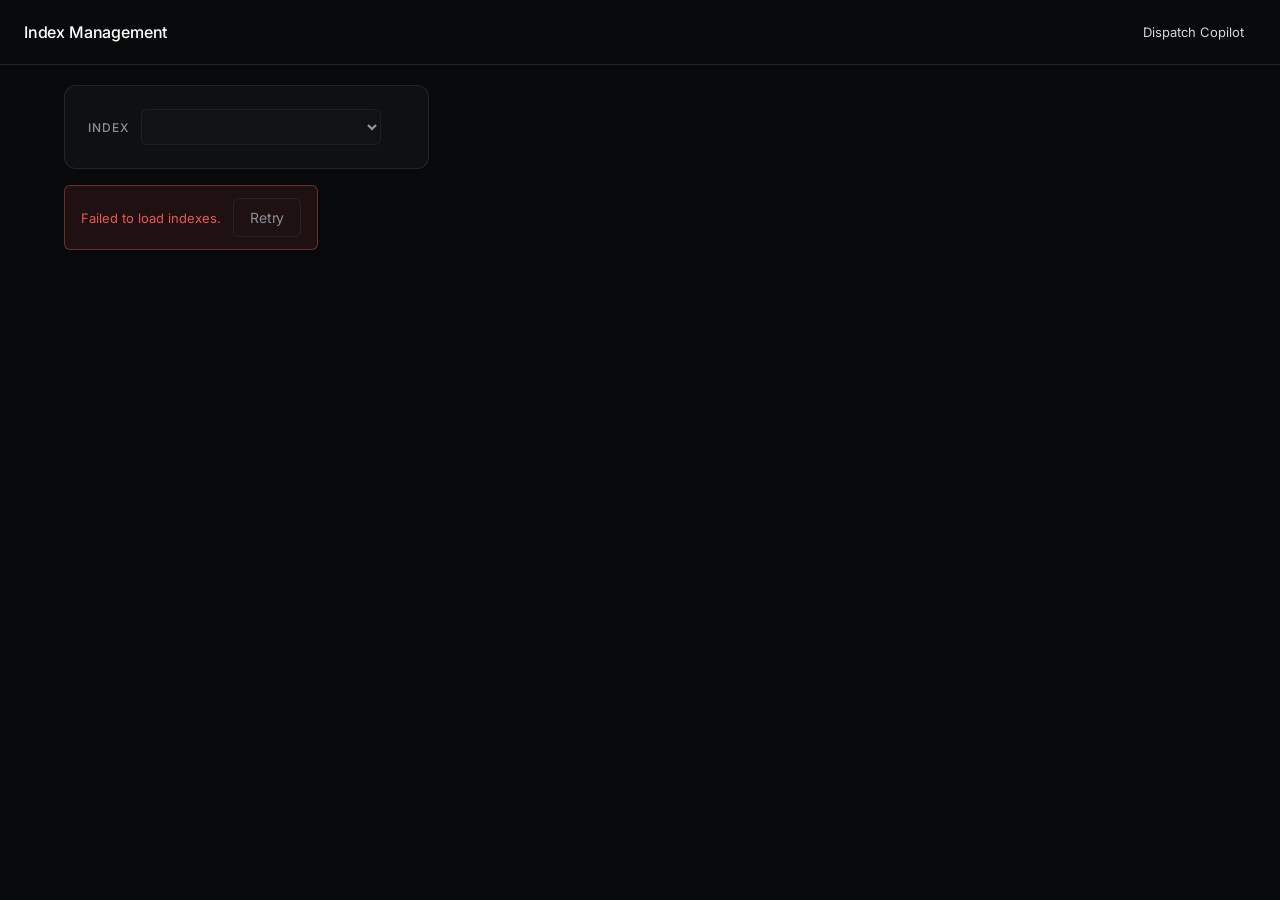
==== backend/static/manage.html @ 500644d7 "MOS-STORY-001-003: add index selector + grouped documents view Co-Authored-By: Claude Sonnet 5 <nore" ====
<!doctype html>
<html lang="en">
<head>
  <meta charset="utf-8" />
  <title>Manage Indexes — Dispatch Copilot</title>
  <link rel="preconnect" href="https://fonts.googleapis.com" />
  <link rel="preconnect" href="https://fonts.gstatic.com" crossorigin />
  <link
    href="https://fonts.googleapis.com/css2?family=Inter:wght@300;400;500;600&family=JetBrains+Mono:wght@400&display=swap"
    rel="stylesheet"
  />
  <link rel="stylesheet" href="style.css" />
</head>
<body>
  <header>
    <h1>Index Management</h1>
    <nav class="header-nav">
      <a class="nav-link" href="/">Dispatch Copilot</a>
    </nav>
  </header>

  <main class="manage-main">
    <section class="panel index-select-bar">
      <label for="indexSelect" class="index-select-label">Index</label>
      <select id="indexSelect" class="caller-select" disabled></select>
      <span id="indexCountBadge" class="badge"></span>
    </section>

    <div id="errorBanner" class="error-banner" hidden>
      <span id="errorBannerText"></span>
      <button id="retryButton" class="action-button none" type="button">Retry</button>
    </div>

    <section id="docsArea" class="docs-area"></section>
  </main>

  <script src="manage.js"></script>
</body>
</html>
---- backend/static/style.css ----
:root {
  /* Colors — per DESIGN.md */
  --color-void: #08090a;
  --color-carbon: #0f1011;
  --color-obsidian: #161718;
  --color-graphite: #23252a;
  --color-smoke: #383b3f;
  --color-ash: #62666d;
  --color-fog: #8a8f98;
  --color-mist: #d0d6e0;
  --color-bone: #e5e5e6;
  --color-paper: #ffffff;
  --color-acid-lime: #e4f222;
  --color-pulse-green: #27a644;
  --color-coral-red: #eb5757;
  --color-signal-teal: #02b8cc;
  --color-iris-violet: #6366f1;
  --color-lavender: #8b5cf6;

  --font-sans: 'Inter Variable', 'Inter', ui-sans-serif, system-ui, -apple-system, BlinkMacSystemFont, "Segoe UI", Roboto, sans-serif;
  --font-mono: 'Berkeley Mono', 'JetBrains Mono', ui-monospace, SFMono-Regular, Menlo, Monaco, Consolas, monospace;

  --font-weight-regular: 400;
  --font-weight-w510: 510;
  --font-weight-w590: 590;

  --radius-cards: 12px;
  --radius-pills: 9999px;
  --radius-small: 2px;
  --radius-badges: 4px;
  --radius-inputs: 6px;
  --radius-buttons: 6px;

  --shadow-sm: rgba(0, 0, 0, 0.4) 0px 2px 4px 0px;
  --shadow-subtle: rgb(35, 37, 42) 0px 0px 0px 1px inset;

  --card-padding: 24px;

  font-family: var(--font-sans);
  font-feature-settings: "cv01" on, "ss03" on, "zero" on;
}

* {
  box-sizing: border-box;
}

body {
  margin: 0;
  background: var(--color-void);
  color: var(--color-mist);
  min-height: 100vh;
  font-family: var(--font-sans);
}

header {
  display: flex;
  align-items: center;
  justify-content: space-between;
  padding: 16px 24px;
  border-bottom: 0.5px solid var(--color-graphite);
}

header h1 {
  font-size: 16px;
  font-weight: var(--font-weight-w510);
  margin: 0;
  letter-spacing: -0.011em;
  color: var(--color-paper);
}

.header-nav {
  display: flex;
  align-items: center;
  gap: 20px;
}

.nav-link {
  color: var(--color-mist);
  font-size: 13px;
  font-weight: var(--font-weight-regular);
  text-decoration: none;
  padding: 8px 12px;
}

.nav-link:hover {
  text-decoration: underline;
}

.status {
  display: flex;
  align-items: center;
  gap: 8px;
  font-size: 13px;
  color: var(--color-fog);
}

.dot {
  width: 8px;
  height: 8px;
  border-radius: 50%;
  background: var(--color-ash);
  display: inline-block;
}

.dot.connected {
  background: var(--color-pulse-green);
}

.dot.ended {
  background: var(--color-signal-teal);
}

main {
  display: grid;
  grid-template-columns: 1fr 1.6fr 0.9fr;
  gap: 16px;
  padding: 20px 24px;
  align-items: start;
}

.middle-column {
  display: flex;
  flex-direction: column;
  gap: 16px;
}

.panel {
  background: var(--color-carbon);
  border-radius: var(--radius-cards);
  box-shadow: var(--shadow-subtle);
  padding: var(--card-padding);
}

.panel h2 {
  margin: 0 0 12px;
  font-size: 12px;
  font-weight: var(--font-weight-w510);
  text-transform: uppercase;
  letter-spacing: 0.08em;
  color: var(--color-fog);
}

.panel h3 {
  margin: 16px 0 8px;
  font-size: 11px;
  font-weight: var(--font-weight-w510);
  text-transform: uppercase;
  letter-spacing: 0.06em;
  color: var(--color-fog);
}

.panel h2.section-gap {
  margin-top: 20px;
  padding-top: 16px;
  border-top: 0.5px solid var(--color-graphite);
}

.transcript-input,
.caller-select {
  width: 100%;
  background: rgba(255, 255, 255, 0.02);
  border: 1px solid rgba(255, 255, 255, 0.08);
  border-radius: var(--radius-inputs);
  color: var(--color-mist);
  font-size: 14px;
  font-family: inherit;
  padding: 12px 14px;
}

.transcript-input {
  line-height: 1.5;
  resize: vertical;
}

.caller-select {
  padding: 8px 10px;
  font-size: 13px;
  margin-bottom: 4px;
}

.transcript-input:focus,
.caller-select:focus {
  outline: none;
  border-color: var(--color-mist);
}

.latency-row {
  display: flex;
  align-items: baseline;
  gap: 10px;
  margin-top: 14px;
  padding-top: 14px;
  border-top: 0.5px solid var(--color-graphite);
}

.latency-label {
  font-size: 12px;
  color: var(--color-fog);
}

.latency-value {
  font-family: var(--font-mono);
  font-size: 20px;
  font-weight: var(--font-weight-w510);
  letter-spacing: -0.013em;
  color: var(--color-pulse-green);
}

.badge {
  display: inline-block;
  padding: 0px 6px;
  border-radius: var(--radius-badges);
  font-size: 12px;
  font-weight: var(--font-weight-regular);
  letter-spacing: 0.02em;
  background: rgba(255, 255, 255, 0.05);
  color: var(--color-fog);
  margin-bottom: 12px;
  line-height: 1.8;
}

.badge.p1 {
  background: rgba(235, 87, 87, 0.15);
  color: var(--color-coral-red);
}

.badge.p2 {
  background: rgba(2, 184, 204, 0.15);
  color: var(--color-signal-teal);
}

.badge.p3 {
  background: rgba(39, 166, 68, 0.15);
  color: var(--color-pulse-green);
}

.instruction-text {
  font-size: 15px;
  line-height: 1.6;
  color: var(--color-mist);
}

.action-row {
  margin-top: 16px;
}

.action-button {
  display: inline-block;
  padding: 10px 16px;
  border-radius: var(--radius-buttons);
  background: var(--color-acid-lime);
  color: var(--color-void);
  font-size: 14px;
  font-weight: var(--font-weight-w510);
  letter-spacing: -0.011em;
}

.action-button.none {
  background: transparent;
  border: 1px solid var(--color-graphite);
  color: var(--color-fog);
  font-weight: var(--font-weight-regular);
}

button.action-button {
  border: none;
  cursor: pointer;
  font-family: inherit;
}

button.action-button.confirmed {
  background: rgba(39, 166, 68, 0.15);
  color: var(--color-pulse-green);
  cursor: default;
}

button.action-button:disabled {
  opacity: 0.7;
  cursor: default;
}

.summary-panel {
  border: 1px solid var(--color-graphite);
}

.extraction-grid {
  display: grid;
  grid-template-columns: repeat(3, 1fr);
  gap: 10px;
}

.ex-headline {
  grid-column: 1 / -1;
  font-size: 22px;
  font-weight: var(--font-weight-w590);
  letter-spacing: -0.012em;
  text-transform: uppercase;
  color: var(--color-paper);
  padding-bottom: 12px;
  margin-bottom: 2px;
  border-bottom: 0.5px solid var(--color-graphite);
}

.ex-tile {
  border-radius: var(--radius-inputs);
  padding: 10px 12px;
  background: rgba(255, 255, 255, 0.03);
  border: 1px solid rgba(255, 255, 255, 0.06);
}

.ex-tile .ex-label {
  display: block;
  font-size: 11px;
  font-weight: var(--font-weight-w510);
  text-transform: uppercase;
  letter-spacing: 0.06em;
  color: var(--color-fog);
  margin-bottom: 4px;
}

.ex-tile .ex-value {
  font-size: 17px;
  font-weight: var(--font-weight-w590);
  color: var(--color-mist);
}

.ex-tile--critical {
  background: rgba(235, 87, 87, 0.14);
  border-color: rgba(235, 87, 87, 0.4);
}
.ex-tile--critical .ex-value {
  color: var(--color-coral-red);
}

.ex-tile--ok {
  background: rgba(39, 166, 68, 0.12);
  border-color: rgba(39, 166, 68, 0.35);
}
.ex-tile--ok .ex-value {
  color: var(--color-pulse-green);
}

.ex-tile--warn {
  background: rgba(2, 184, 204, 0.12);
  border-color: rgba(2, 184, 204, 0.35);
}
.ex-tile--warn .ex-value {
  color: var(--color-signal-teal);
}

.ex-row {
  grid-column: 1 / -1;
  display: flex;
  gap: 8px;
  font-size: 14px;
  padding: 2px 0;
}

.ex-row-label {
  color: var(--color-fog);
  min-width: 70px;
  flex-shrink: 0;
}

.ex-row-value {
  color: var(--color-mist);
}

.ex-row--warn .ex-row-value {
  color: var(--color-signal-teal);
  font-weight: var(--font-weight-w510);
}

.extraction-empty {
  font-size: 13px;
  color: var(--color-fog);
  grid-column: 1 / -1;
}

.resolved-address {
  font-size: 12px;
  color: var(--color-fog);
  margin: 8px 0 0;
}

.incident-cards {
  display: flex;
  flex-direction: column;
  gap: 8px;
}

.incident-card {
  background: rgba(255, 255, 255, 0.03);
  border: 1px solid rgba(255, 255, 255, 0.06);
  border-left: 3px solid var(--color-graphite);
  border-radius: var(--radius-inputs);
  padding: 10px 12px;
}

.incident-card--hazard {
  border-left-color: var(--color-coral-red);
  background: rgba(235, 87, 87, 0.07);
}

.incident-card-header {
  display: flex;
  align-items: baseline;
  justify-content: space-between;
  gap: 8px;
  margin-bottom: 4px;
}

.incident-type {
  font-size: 13px;
  font-weight: var(--font-weight-w510);
  color: var(--color-mist);
  text-transform: capitalize;
}

.incident-date {
  font-size: 11px;
  font-family: var(--font-mono);
  color: var(--color-ash);
  flex-shrink: 0;
}

.incident-outcome {
  font-size: 12px;
  color: var(--color-fog);
  text-transform: capitalize;
}

.incident-hazard {
  font-size: 12px;
  font-weight: var(--font-weight-w510);
  color: var(--color-coral-red);
  text-transform: capitalize;
  margin-top: 6px;
}

.facility-cards {
  display: flex;
  flex-direction: column;
  gap: 8px;
}

.facility-card {
  background: rgba(255, 255, 255, 0.03);
  border: 1px solid rgba(255, 255, 255, 0.06);
  border-radius: var(--radius-inputs);
  padding: 10px 12px;
}

.facility-card-top {
  display: flex;
  align-items: center;
  justify-content: space-between;
  gap: 8px;
  margin-bottom: 6px;
}

.facility-distance {
  font-family: var(--font-mono);
  font-size: 13px;
  font-weight: var(--font-weight-w510);
  color: var(--color-paper);
}

.facility-occupancy {
  font-size: 11px;
  font-weight: var(--font-weight-w510);
  padding: 2px 8px;
  border-radius: var(--radius-pills);
  background: rgba(255, 255, 255, 0.05);
  color: var(--color-fog);
}

.facility-occupancy--ok {
  background: rgba(39, 166, 68, 0.15);
  color: var(--color-pulse-green);
}

.facility-occupancy--warn {
  background: rgba(2, 184, 204, 0.15);
  color: var(--color-signal-teal);
}

.facility-occupancy--critical {
  background: rgba(235, 87, 87, 0.15);
  color: var(--color-coral-red);
}

.facility-name {
  font-size: 13px;
  font-weight: var(--font-weight-w510);
  color: var(--color-mist);
}

.facility-address {
  font-size: 12px;
  color: var(--color-fog);
  margin-top: 2px;
}

.sidebar {
  display: flex;
  flex-direction: column;
  gap: 16px;
}

.unit-list {
  list-style: none;
  margin: 0;
  padding: 0;
  display: flex;
  flex-direction: column;
  gap: 8px;
}

.unit-list li {
  display: flex;
  align-items: center;
  gap: 8px;
  font-size: 13px;
}

.unit-id {
  font-weight: var(--font-weight-w510);
  color: var(--color-mist);
  flex: 1;
}

.unit-type {
  color: var(--color-fog);
  font-size: 11px;
  font-family: var(--font-mono);
}

.unit-status {
  font-size: 12px;
  padding: 4px 12px;
  border-radius: var(--radius-pills);
  background: rgba(255, 255, 255, 0.05);
  color: var(--color-fog);
}

.unit-status.available {
  background: rgba(39, 166, 68, 0.15);
  color: var(--color-pulse-green);
}

.unit-status.en-route {
  background: rgba(2, 184, 204, 0.15);
  color: var(--color-signal-teal);
}

.unit-status.on-scene {
  background: rgba(99, 102, 241, 0.15);
  color: var(--color-iris-violet);
}

.dev-feed-panel {
  margin: 0 24px 24px;
}

.dev-feed-panel h2 {
  display: flex;
  align-items: baseline;
  gap: 10px;
}

.dev-feed-hint {
  text-transform: none;
  font-weight: var(--font-weight-regular);
  letter-spacing: 0;
  color: var(--color-ash);
  font-size: 11px;
}

.dev-feed {
  max-height: 260px;
  overflow-y: auto;
  display: flex;
  flex-direction: column;
  gap: 2px;
  font-family: var(--font-mono);
}

.dev-log-entry {
  display: grid;
  grid-template-columns: 76px 84px 120px 64px 1fr;
  align-items: center;
  gap: 10px;
  padding: 6px 8px;
  border-radius: var(--radius-small);
  font-size: 12px;
}

.dev-log-entry:nth-child(odd) {
  background: rgba(255, 255, 255, 0.02);
}

.dev-log-time {
  color: var(--color-ash);
}

.dev-log-service {
  display: inline-block;
  text-align: center;
  padding: 1px 8px;
  border-radius: var(--radius-pills);
  font-size: 10px;
  font-weight: var(--font-weight-w510);
  letter-spacing: 0.04em;
  text-transform: uppercase;
}

.dev-log-service--moss {
  background: rgba(2, 184, 204, 0.15);
  color: var(--color-signal-teal);
}

.dev-log-service--deepseek {
  background: rgba(139, 92, 246, 0.15);
  color: var(--color-lavender);
}

.dev-log-type {
  color: var(--color-fog);
}

.dev-log-latency {
  font-weight: var(--font-weight-w510);
  color: var(--color-mist);
}

.dev-log-entry--moss .dev-log-latency {
  color: var(--color-signal-teal);
}

.dev-log-entry--deepseek .dev-log-latency {
  color: var(--color-lavender);
}

.dev-log-summary {
  color: var(--color-mist);
  font-family: var(--font-sans);
  white-space: nowrap;
  overflow: hidden;
  text-overflow: ellipsis;
}

@media (max-width: 1000px) {
  main {
    grid-template-columns: 1fr;
  }

  .dev-log-entry {
    grid-template-columns: 64px 74px 100px 56px 1fr;
  }
}

/* Manage Indexes page */

.manage-main {
  max-width: 1200px;
  margin: 0 auto;
  padding: 20px 24px;
  display: flex;
  flex-direction: column;
  gap: 16px;
}

.index-select-bar {
  display: flex;
  align-items: center;
  gap: 12px;
}

.index-select-label {
  font-size: 12px;
  font-weight: var(--font-weight-w510);
  text-transform: uppercase;
  letter-spacing: 0.08em;
  color: var(--color-fog);
}

.index-select-bar .caller-select {
  width: auto;
  min-width: 240px;
  margin-bottom: 0;
  flex: 0 0 auto;
}

.index-select-bar .badge {
  margin-bottom: 0;
}

.error-banner {
  display: flex;
  align-items: center;
  justify-content: space-between;
  gap: 12px;
  background: rgba(235, 87, 87, 0.1);
  border: 1px solid rgba(235, 87, 87, 0.4);
  border-radius: var(--radius-inputs);
  padding: 12px 16px;
  color: var(--color-coral-red);
  font-size: 13px;
}

.error-banner[hidden] {
  display: none;
}

.docs-area {
  display: flex;
  flex-direction: column;
  gap: 16px;
}

.loading-state,
.empty-state {
  font-size: 13px;
  color: var(--color-fog);
  padding: 24px;
  text-align: center;
}

.doc-group {
  padding: 0;
  overflow: hidden;
}

.doc-group-header {
  display: flex;
  align-items: center;
  gap: 10px;
  width: 100%;
  background: transparent;
  border: none;
  color: inherit;
  font-family: inherit;
  text-align: left;
  cursor: pointer;
  padding: var(--card-padding);
}

.doc-group-chevron {
  font-size: 11px;
  color: var(--color-fog);
  transition: transform 0.15s ease;
  flex-shrink: 0;
}

.doc-group.expanded .doc-group-chevron {
  transform: rotate(90deg);
}

.doc-group-name {
  font-size: 14px;
  font-weight: var(--font-weight-w510);
  color: var(--color-paper);
  flex: 1;
}

.doc-group-body {
  display: none;
  padding: 0 var(--card-padding) var(--card-padding);
}

.doc-group.expanded .doc-group-body {
  display: block;
}

.doc-group-list {
  display: flex;
  flex-direction: column;
  gap: 10px;
  max-height: 420px;
  overflow-y: auto;
}

.chunk-row {
  background: rgba(255, 255, 255, 0.02);
  border: 1px solid rgba(255, 255, 255, 0.06);
  border-radius: var(--radius-inputs);
  padding: 12px 14px;
}

.chunk-id {
  font-family: var(--font-mono);
  font-size: 12px;
  color: var(--color-ash);
  letter-spacing: -0.013em;
}

.chunk-text {
  font-size: 13px;
  line-height: 1.6;
  color: var(--color-mist);
  margin: 8px 0;
}

.chunk-text.clamped {
  display: -webkit-box;
  -webkit-line-clamp: 3;
  -webkit-box-orient: vertical;
  overflow: hidden;
}

.show-more-btn {
  background: transparent;
  border: none;
  color: var(--color-signal-teal);
  font-family: inherit;
  font-size: 12px;
  font-weight: var(--font-weight-w510);
  cursor: pointer;
  padding: 0;
  margin-bottom: 8px;
}

.metadata-chips {
  display: flex;
  flex-wrap: wrap;
  gap: 6px;
}
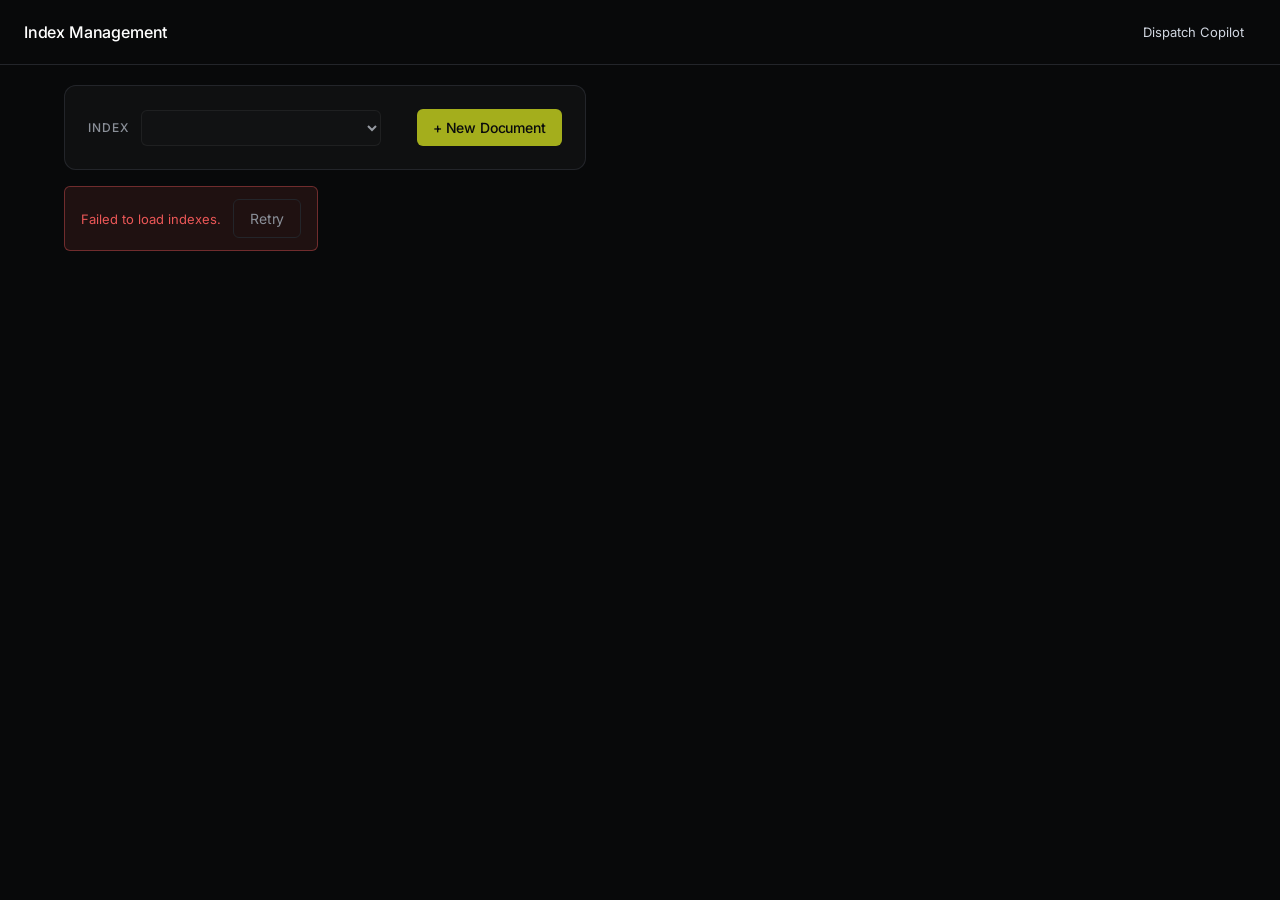
==== commit 7672b53b: "MOS-STORY-001-004: add add/edit/delete chunk UI Co-Authored-By: Claude Sonnet 5 <noreply@anthropic.c" ====
--- a/backend/static/manage.html
+++ b/backend/static/manage.html
@@ -24,6 +24,7 @@
       <label for="indexSelect" class="index-select-label">Index</label>
       <select id="indexSelect" class="caller-select" disabled></select>
       <span id="indexCountBadge" class="badge"></span>
+      <button id="newDocumentButton" class="action-button new-document-button" type="button">+ New Document</button>
     </section>
 
     <div id="errorBanner" class="error-banner" hidden>
@@ -31,8 +32,13 @@
       <button id="retryButton" class="action-button none" type="button">Retry</button>
     </div>
 
+    <div id="newDocFormSlot"></div>
+
     <section id="docsArea" class="docs-area"></section>
   </main>
+
+  <div id="toastContainer" class="toast-container" aria-hidden="true"></div>
+  <div id="liveRegion" aria-live="polite" class="visually-hidden"></div>
 
   <script src="manage.js"></script>
 </body>
--- a/backend/static/style.css
+++ b/backend/static/style.css
@@ -696,6 +696,10 @@
   margin-bottom: 0;
 }
 
+.new-document-button {
+  margin-left: auto;
+}
+
 .error-banner {
   display: flex;
   align-items: center;
@@ -732,11 +736,18 @@
   overflow: hidden;
 }
 
+.doc-group-header-row {
+  display: flex;
+  align-items: center;
+  gap: 8px;
+}
+
 .doc-group-header {
   display: flex;
   align-items: center;
   gap: 10px;
-  width: 100%;
+  flex: 1;
+  min-width: 0;
   background: transparent;
   border: none;
   color: inherit;
@@ -746,6 +757,11 @@
   padding: var(--card-padding);
 }
 
+.add-chunk-button {
+  flex-shrink: 0;
+  margin-right: var(--card-padding);
+}
+
 .doc-group-chevron {
   font-size: 11px;
   color: var(--color-fog);
@@ -826,3 +842,140 @@
   flex-wrap: wrap;
   gap: 6px;
 }
+
+.chunk-row-actions {
+  display: flex;
+  gap: 8px;
+  margin-top: 10px;
+}
+
+.delete-btn:hover {
+  color: var(--color-coral-red);
+  border-color: var(--color-coral-red);
+}
+
+.chunk-form {
+  background: rgba(255, 255, 255, 0.03);
+  border: 1px solid rgba(255, 255, 255, 0.08);
+  border-radius: var(--radius-inputs);
+  padding: 14px;
+  margin-top: 10px;
+  display: flex;
+  flex-direction: column;
+  gap: 12px;
+}
+
+.chunk-form-field {
+  display: flex;
+  flex-direction: column;
+  gap: 6px;
+}
+
+.chunk-form-field label {
+  font-size: 12px;
+  font-weight: var(--font-weight-w510);
+  text-transform: uppercase;
+  letter-spacing: 0.08em;
+  color: var(--color-fog);
+}
+
+.metadata-editor {
+  display: flex;
+  flex-direction: column;
+  gap: 8px;
+}
+
+.metadata-editor-label {
+  font-size: 12px;
+  font-weight: var(--font-weight-w510);
+  text-transform: uppercase;
+  letter-spacing: 0.08em;
+  color: var(--color-fog);
+}
+
+.metadata-row {
+  display: flex;
+  align-items: center;
+  gap: 8px;
+}
+
+.metadata-row .transcript-input {
+  width: auto;
+  flex: 1;
+  padding: 8px 10px;
+}
+
+.metadata-remove-btn {
+  flex-shrink: 0;
+  background: transparent;
+  border: 1px solid var(--color-graphite);
+  color: var(--color-fog);
+  border-radius: var(--radius-buttons);
+  width: 28px;
+  height: 28px;
+  cursor: pointer;
+  font-family: inherit;
+  font-size: 14px;
+}
+
+.metadata-remove-btn:hover {
+  color: var(--color-coral-red);
+  border-color: var(--color-coral-red);
+}
+
+.chunk-form-actions {
+  display: flex;
+  gap: 10px;
+  align-items: center;
+}
+
+.chunk-form-error {
+  border-left: 3px solid var(--color-coral-red);
+  background: rgba(235, 87, 87, 0.1);
+  color: var(--color-coral-red);
+  font-size: 13px;
+  padding: 8px 12px;
+  border-radius: var(--radius-inputs);
+}
+
+.chunk-form-error[hidden] {
+  display: none;
+}
+
+.toast-container {
+  position: fixed;
+  bottom: 24px;
+  right: 24px;
+  display: flex;
+  flex-direction: column;
+  gap: 8px;
+  z-index: 100;
+}
+
+.toast {
+  background: var(--color-obsidian);
+  border: 1px solid var(--color-graphite);
+  border-left: 3px solid var(--color-pulse-green);
+  border-radius: var(--radius-inputs);
+  color: var(--color-mist);
+  font-size: 13px;
+  padding: 10px 14px;
+  max-width: 360px;
+  box-shadow: 0 4px 16px rgba(0, 0, 0, 0.4);
+}
+
+.toast.toast-error {
+  border-left-color: var(--color-coral-red);
+}
+
+.visually-hidden {
+  position: absolute;
+  width: 1px;
+  height: 1px;
+  padding: 0;
+  margin: -1px;
+  overflow: hidden;
+  clip: rect(0, 0, 0, 0);
+  white-space: nowrap;
+  border: 0;
+}
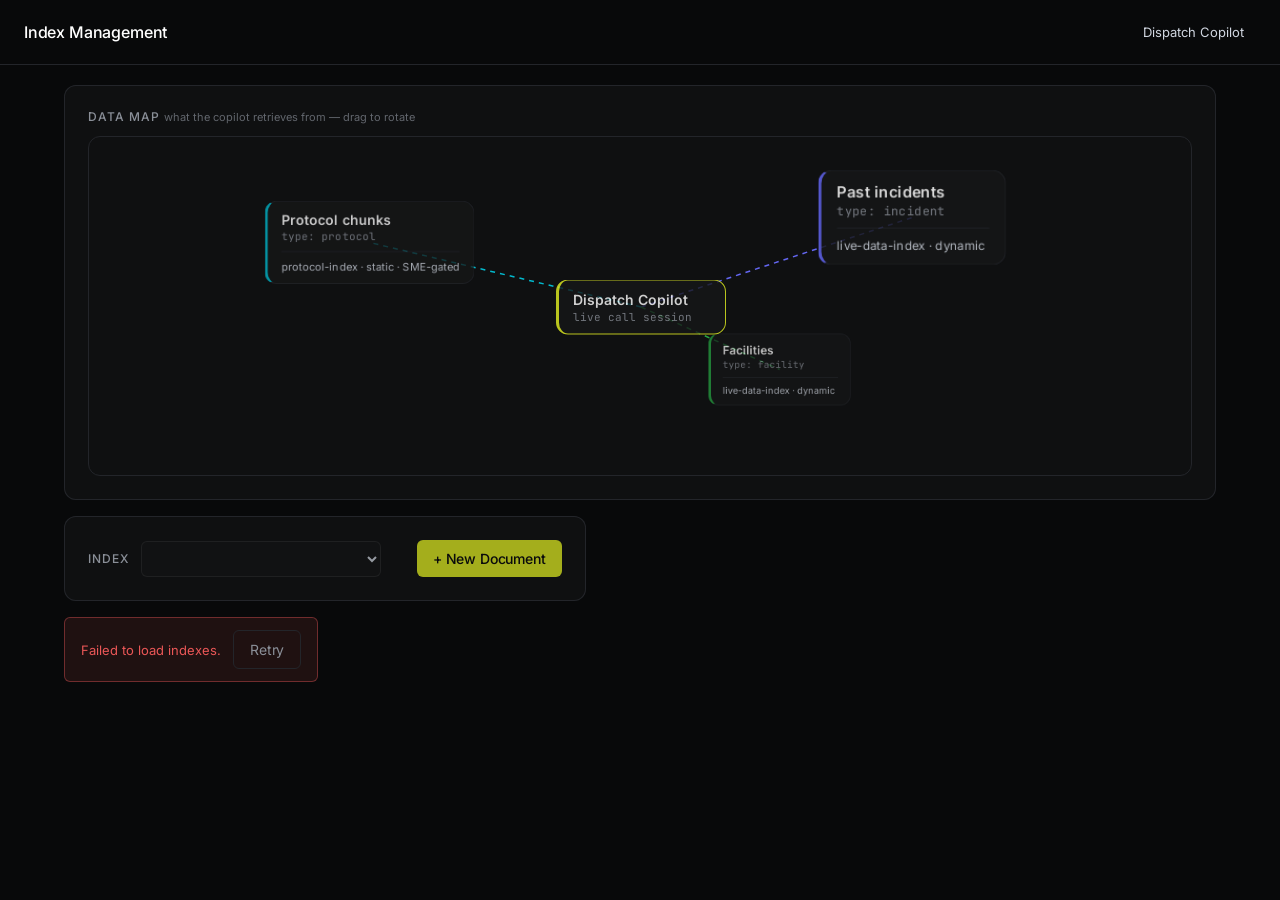
==== commit 72cfe150: "Add voice streaming, data map, hybrid extraction, source tags; remove unit status - Deepgram live sp" ====
--- a/backend/static/manage.html
+++ b/backend/static/manage.html
@@ -20,6 +20,13 @@
   </header>
 
   <main class="manage-main">
+    <section class="panel data-map-panel">
+      <h2>Data Map <span class="dev-feed-hint">what the copilot retrieves from — drag to rotate</span></h2>
+      <div id="dataMapStage" class="data-map-stage" aria-label="Diagram: Dispatch Copilot connected to protocol chunks, past incidents and facilities">
+        <svg id="dataMapLines" class="data-map-lines" aria-hidden="true"></svg>
+      </div>
+    </section>
+
     <section class="panel index-select-bar">
       <label for="indexSelect" class="index-select-label">Index</label>
       <select id="indexSelect" class="caller-select" disabled></select>
@@ -41,5 +48,6 @@
   <div id="liveRegion" aria-live="polite" class="visually-hidden"></div>
 
   <script src="manage.js"></script>
+  <script src="data-map.js"></script>
 </body>
 </html>
--- a/backend/static/style.css
+++ b/backend/static/style.css
@@ -94,6 +94,16 @@
   color: var(--color-fog);
 }
 
+.clock {
+  font-family: var(--font-mono);
+  color: var(--color-mist);
+  letter-spacing: -0.013em;
+}
+
+.status-sep {
+  color: var(--color-graphite);
+}
+
 .dot {
   width: 8px;
   height: 8px;
@@ -131,6 +141,50 @@
   padding: var(--card-padding);
 }
 
+.panel {
+  position: relative;
+}
+
+.source-tag {
+  position: absolute;
+  top: 12px;
+  right: 12px;
+  white-space: nowrap;
+  padding: 2px 8px;
+  border-radius: var(--radius-pills);
+  font-size: 10px;
+  font-weight: var(--font-weight-w510);
+  letter-spacing: 0.02em;
+}
+
+.context-panel > h2 {
+  padding-right: 100px;
+}
+
+.heading-with-tag {
+  display: flex;
+  align-items: center;
+  justify-content: space-between;
+  gap: 8px;
+}
+
+.source-tag--inline {
+  position: static;
+  flex-shrink: 0;
+  white-space: nowrap;
+  text-transform: none;
+}
+
+.source-tag--moss {
+  background: rgba(2, 184, 204, 0.15);
+  color: var(--color-signal-teal);
+}
+
+.source-tag--llm {
+  background: rgba(99, 102, 241, 0.15);
+  color: var(--color-iris-violet);
+}
+
 .panel h2 {
   margin: 0 0 12px;
   font-size: 12px;
@@ -184,28 +238,6 @@
   border-color: var(--color-mist);
 }
 
-.latency-row {
-  display: flex;
-  align-items: baseline;
-  gap: 10px;
-  margin-top: 14px;
-  padding-top: 14px;
-  border-top: 0.5px solid var(--color-graphite);
-}
-
-.latency-label {
-  font-size: 12px;
-  color: var(--color-fog);
-}
-
-.latency-value {
-  font-family: var(--font-mono);
-  font-size: 20px;
-  font-weight: var(--font-weight-w510);
-  letter-spacing: -0.013em;
-  color: var(--color-pulse-green);
-}
-
 .badge {
   display: inline-block;
   padding: 0px 6px;
@@ -236,8 +268,40 @@
 
 .instruction-text {
   font-size: 15px;
-  line-height: 1.6;
-  color: var(--color-mist);
+  line-height: 1.5;
+  color: var(--color-mist);
+}
+
+.instruction-placeholder {
+  margin: 0;
+  color: var(--color-fog);
+}
+
+.instruction-steps {
+  list-style: none;
+  margin: 0;
+  padding: 0;
+  display: flex;
+  flex-direction: column;
+  gap: 8px;
+}
+
+.instruction-steps li {
+  position: relative;
+  padding: 8px 12px 8px 28px;
+  border: 1px solid var(--color-graphite);
+  border-radius: 6px;
+}
+
+.instruction-steps li::before {
+  content: "";
+  position: absolute;
+  left: 12px;
+  top: 16px;
+  width: 6px;
+  height: 6px;
+  border-radius: 50%;
+  background: var(--color-signal-teal);
 }
 
 .action-row {
@@ -508,57 +572,6 @@
   gap: 16px;
 }
 
-.unit-list {
-  list-style: none;
-  margin: 0;
-  padding: 0;
-  display: flex;
-  flex-direction: column;
-  gap: 8px;
-}
-
-.unit-list li {
-  display: flex;
-  align-items: center;
-  gap: 8px;
-  font-size: 13px;
-}
-
-.unit-id {
-  font-weight: var(--font-weight-w510);
-  color: var(--color-mist);
-  flex: 1;
-}
-
-.unit-type {
-  color: var(--color-fog);
-  font-size: 11px;
-  font-family: var(--font-mono);
-}
-
-.unit-status {
-  font-size: 12px;
-  padding: 4px 12px;
-  border-radius: var(--radius-pills);
-  background: rgba(255, 255, 255, 0.05);
-  color: var(--color-fog);
-}
-
-.unit-status.available {
-  background: rgba(39, 166, 68, 0.15);
-  color: var(--color-pulse-green);
-}
-
-.unit-status.en-route {
-  background: rgba(2, 184, 204, 0.15);
-  color: var(--color-signal-teal);
-}
-
-.unit-status.on-scene {
-  background: rgba(99, 102, 241, 0.15);
-  color: var(--color-iris-violet);
-}
-
 .dev-feed-panel {
   margin: 0 24px 24px;
 }
@@ -620,7 +633,7 @@
   color: var(--color-signal-teal);
 }
 
-.dev-log-service--deepseek {
+.dev-log-service--llm {
   background: rgba(139, 92, 246, 0.15);
   color: var(--color-lavender);
 }
@@ -638,7 +651,7 @@
   color: var(--color-signal-teal);
 }
 
-.dev-log-entry--deepseek .dev-log-latency {
+.dev-log-entry--llm .dev-log-latency {
   color: var(--color-lavender);
 }
 
@@ -979,3 +992,139 @@
   white-space: nowrap;
   border: 0;
 }
+
+/* Data map (manage page) */
+
+.data-map-panel {
+  align-self: stretch;
+}
+
+.data-map-stage {
+  position: relative;
+  height: 340px;
+  overflow: hidden;
+  cursor: grab;
+  touch-action: none;
+  user-select: none;
+  border: 1px solid var(--color-graphite);
+  border-radius: var(--radius-cards);
+  background: var(--color-carbon);
+}
+
+.data-map-stage:active {
+  cursor: grabbing;
+}
+
+.data-map-lines {
+  position: absolute;
+  inset: 0;
+  width: 100%;
+  height: 100%;
+}
+
+.map-line {
+  stroke-width: 1.5;
+  stroke-dasharray: 5 5;
+  animation: map-flow 1.2s linear infinite;
+}
+
+.map-line--teal { stroke: var(--color-signal-teal); }
+.map-line--violet { stroke: var(--color-iris-violet); }
+.map-line--green { stroke: var(--color-pulse-green); }
+
+@keyframes map-flow {
+  to { stroke-dashoffset: -10; }
+}
+
+.map-node {
+  position: absolute;
+  left: 0;
+  top: 0;
+  min-width: 170px;
+  padding: 10px 14px;
+  border: 1px solid var(--color-graphite);
+  border-left-width: 3px;
+  border-radius: var(--radius-cards);
+  background: var(--color-obsidian);
+  will-change: transform;
+}
+
+.map-node--acid { border-color: var(--color-acid-lime); }
+.map-node--teal { border-left-color: var(--color-signal-teal); }
+.map-node--violet { border-left-color: var(--color-iris-violet); }
+.map-node--green { border-left-color: var(--color-pulse-green); }
+
+.map-node-title {
+  font-size: 14px;
+  font-weight: var(--font-weight-w590);
+  color: var(--color-paper);
+}
+
+.map-node-sub {
+  margin-top: 2px;
+  font-family: var(--font-mono);
+  font-size: 11px;
+  color: var(--color-fog);
+}
+
+.map-node-tag {
+  margin-top: 8px;
+  padding-top: 8px;
+  border-top: 0.5px solid var(--color-graphite);
+  font-size: 11px;
+  color: var(--color-mist);
+}
+
+@media (prefers-reduced-motion: reduce) {
+  .map-line { animation: none; }
+}
+
+/* Voice controls */
+
+.voice-controls {
+  display: flex;
+  gap: 8px;
+  margin-bottom: 8px;
+}
+
+.voice-button {
+  flex: 1;
+  padding: 6px 10px;
+  border: 1px solid var(--color-graphite);
+  border-radius: var(--radius-inputs);
+  background: transparent;
+  color: var(--color-mist);
+  font-family: inherit;
+  font-size: 12px;
+  cursor: pointer;
+}
+
+.voice-button:hover:not(:disabled) {
+  border-color: var(--color-mist);
+}
+
+.voice-button:disabled {
+  opacity: 0.4;
+  cursor: not-allowed;
+}
+
+.voice-button.active {
+  border-color: var(--color-coral-red);
+  color: var(--color-coral-red);
+}
+
+.voice-status {
+  min-height: 16px;
+  margin: 0 0 8px;
+  font-size: 11px;
+  color: var(--color-fog);
+}
+
+.voice-status.error {
+  color: var(--color-coral-red);
+}
+
+.dev-log-service--asr {
+  background: rgba(39, 166, 68, 0.15);
+  color: var(--color-pulse-green);
+}
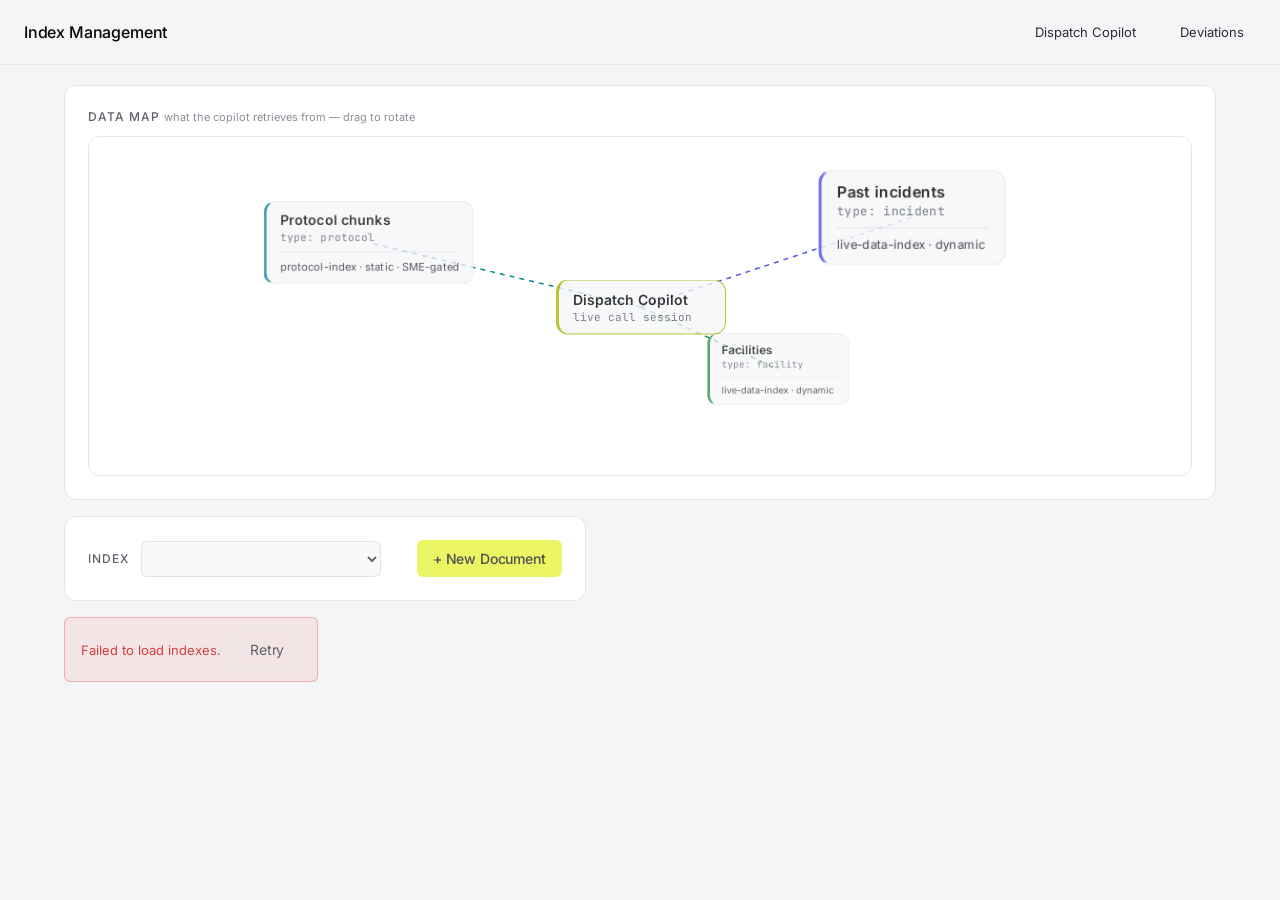
==== commit f1ea698a: "MOS-STORY-002-007: add deviations page and list endpoint Co-Authored-By: Claude Sonnet 5 <noreply@an" ====
--- a/backend/static/manage.html
+++ b/backend/static/manage.html
@@ -16,6 +16,7 @@
     <h1>Index Management</h1>
     <nav class="header-nav">
       <a class="nav-link" href="/">Dispatch Copilot</a>
+      <a class="nav-link" href="/deviations.html">Deviations</a>
     </nav>
   </header>
 
--- a/backend/static/style.css
+++ b/backend/static/style.css
@@ -1,21 +1,21 @@
 :root {
   /* Colors — per DESIGN.md */
-  --color-void: #08090a;
-  --color-carbon: #0f1011;
-  --color-obsidian: #161718;
-  --color-graphite: #23252a;
-  --color-smoke: #383b3f;
-  --color-ash: #62666d;
-  --color-fog: #8a8f98;
-  --color-mist: #d0d6e0;
-  --color-bone: #e5e5e6;
-  --color-paper: #ffffff;
+  --color-void: #f4f5f7;
+  --color-carbon: #ffffff;
+  --color-obsidian: #f6f7f9;
+  --color-graphite: #e3e5ea;
+  --color-smoke: #c9ccd3;
+  --color-ash: #8a8f98;
+  --color-fog: #5d626b;
+  --color-mist: #2a2d33;
+  --color-bone: #1b1d21;
+  --color-paper: #08090a;
   --color-acid-lime: #e4f222;
-  --color-pulse-green: #27a644;
-  --color-coral-red: #eb5757;
-  --color-signal-teal: #02b8cc;
-  --color-iris-violet: #6366f1;
-  --color-lavender: #8b5cf6;
+  --color-pulse-green: #1e8a37;
+  --color-coral-red: #d43d3d;
+  --color-signal-teal: #0a8797;
+  --color-iris-violet: #5457e0;
+  --color-lavender: #7c3aed;
 
   --font-sans: 'Inter Variable', 'Inter', ui-sans-serif, system-ui, -apple-system, BlinkMacSystemFont, "Segoe UI", Roboto, sans-serif;
   --font-mono: 'Berkeley Mono', 'JetBrains Mono', ui-monospace, SFMono-Regular, Menlo, Monaco, Consolas, monospace;
@@ -31,13 +31,14 @@
   --radius-inputs: 6px;
   --radius-buttons: 6px;
 
-  --shadow-sm: rgba(0, 0, 0, 0.4) 0px 2px 4px 0px;
-  --shadow-subtle: rgb(35, 37, 42) 0px 0px 0px 1px inset;
+  --shadow-sm: rgba(0, 0, 0, 0.12) 0px 2px 4px 0px;
+  --shadow-subtle: rgb(227, 229, 234) 0px 0px 0px 1px inset;
 
   --card-padding: 24px;
 
   font-family: var(--font-sans);
   font-feature-settings: "cv01" on, "ss03" on, "zero" on;
+  color-scheme: light;
 }
 
 * {
@@ -212,8 +213,8 @@
 .transcript-input,
 .caller-select {
   width: 100%;
-  background: rgba(255, 255, 255, 0.02);
-  border: 1px solid rgba(255, 255, 255, 0.08);
+  background: rgba(8, 9, 10, 0.03);
+  border: 1px solid rgba(8, 9, 10, 0.12);
   border-radius: var(--radius-inputs);
   color: var(--color-mist);
   font-size: 14px;
@@ -245,7 +246,7 @@
   font-size: 12px;
   font-weight: var(--font-weight-regular);
   letter-spacing: 0.02em;
-  background: rgba(255, 255, 255, 0.05);
+  background: rgba(8, 9, 10, 0.06);
   color: var(--color-fog);
   margin-bottom: 12px;
   line-height: 1.8;
@@ -313,7 +314,7 @@
   padding: 10px 16px;
   border-radius: var(--radius-buttons);
   background: var(--color-acid-lime);
-  color: var(--color-void);
+  color: #08090a;
   font-size: 14px;
   font-weight: var(--font-weight-w510);
   letter-spacing: -0.011em;
@@ -347,92 +348,48 @@
   border: 1px solid var(--color-graphite);
 }
 
-.extraction-grid {
+.kv-list {
+  display: flex;
+  flex-direction: column;
+}
+
+.kv-row {
   display: grid;
-  grid-template-columns: repeat(3, 1fr);
-  gap: 10px;
-}
-
-.ex-headline {
-  grid-column: 1 / -1;
-  font-size: 22px;
-  font-weight: var(--font-weight-w590);
-  letter-spacing: -0.012em;
-  text-transform: uppercase;
-  color: var(--color-paper);
-  padding-bottom: 12px;
-  margin-bottom: 2px;
+  grid-template-columns: 120px 1fr;
+  align-items: baseline;
+  gap: 12px;
+  padding: 10px 0;
   border-bottom: 0.5px solid var(--color-graphite);
 }
 
-.ex-tile {
-  border-radius: var(--radius-inputs);
-  padding: 10px 12px;
-  background: rgba(255, 255, 255, 0.03);
-  border: 1px solid rgba(255, 255, 255, 0.06);
-}
-
-.ex-tile .ex-label {
-  display: block;
-  font-size: 11px;
+.kv-row:last-child {
+  border-bottom: none;
+}
+
+.kv-key {
+  font-size: 12px;
   font-weight: var(--font-weight-w510);
   text-transform: uppercase;
   letter-spacing: 0.06em;
   color: var(--color-fog);
-  margin-bottom: 4px;
-}
-
-.ex-tile .ex-value {
-  font-size: 17px;
+}
+
+.kv-value {
+  font-size: 16px;
   font-weight: var(--font-weight-w590);
-  color: var(--color-mist);
-}
-
-.ex-tile--critical {
-  background: rgba(235, 87, 87, 0.14);
-  border-color: rgba(235, 87, 87, 0.4);
-}
-.ex-tile--critical .ex-value {
+  color: var(--color-paper);
+}
+
+.kv-row--critical .kv-value {
   color: var(--color-coral-red);
 }
 
-.ex-tile--ok {
-  background: rgba(39, 166, 68, 0.12);
-  border-color: rgba(39, 166, 68, 0.35);
-}
-.ex-tile--ok .ex-value {
+.kv-row--ok .kv-value {
   color: var(--color-pulse-green);
 }
 
-.ex-tile--warn {
-  background: rgba(2, 184, 204, 0.12);
-  border-color: rgba(2, 184, 204, 0.35);
-}
-.ex-tile--warn .ex-value {
+.kv-row--warn .kv-value {
   color: var(--color-signal-teal);
-}
-
-.ex-row {
-  grid-column: 1 / -1;
-  display: flex;
-  gap: 8px;
-  font-size: 14px;
-  padding: 2px 0;
-}
-
-.ex-row-label {
-  color: var(--color-fog);
-  min-width: 70px;
-  flex-shrink: 0;
-}
-
-.ex-row-value {
-  color: var(--color-mist);
-}
-
-.ex-row--warn .ex-row-value {
-  color: var(--color-signal-teal);
-  font-weight: var(--font-weight-w510);
 }
 
 .extraction-empty {
@@ -454,8 +411,8 @@
 }
 
 .incident-card {
-  background: rgba(255, 255, 255, 0.03);
-  border: 1px solid rgba(255, 255, 255, 0.06);
+  background: rgba(8, 9, 10, 0.04);
+  border: 1px solid rgba(8, 9, 10, 0.09);
   border-left: 3px solid var(--color-graphite);
   border-radius: var(--radius-inputs);
   padding: 10px 12px;
@@ -509,8 +466,8 @@
 }
 
 .facility-card {
-  background: rgba(255, 255, 255, 0.03);
-  border: 1px solid rgba(255, 255, 255, 0.06);
+  background: rgba(8, 9, 10, 0.04);
+  border: 1px solid rgba(8, 9, 10, 0.09);
   border-radius: var(--radius-inputs);
   padding: 10px 12px;
 }
@@ -535,7 +492,7 @@
   font-weight: var(--font-weight-w510);
   padding: 2px 8px;
   border-radius: var(--radius-pills);
-  background: rgba(255, 255, 255, 0.05);
+  background: rgba(8, 9, 10, 0.06);
   color: var(--color-fog);
 }
 
@@ -610,7 +567,7 @@
 }
 
 .dev-log-entry:nth-child(odd) {
-  background: rgba(255, 255, 255, 0.02);
+  background: rgba(8, 9, 10, 0.03);
 }
 
 .dev-log-time {
@@ -811,8 +768,8 @@
 }
 
 .chunk-row {
-  background: rgba(255, 255, 255, 0.02);
-  border: 1px solid rgba(255, 255, 255, 0.06);
+  background: rgba(8, 9, 10, 0.03);
+  border: 1px solid rgba(8, 9, 10, 0.09);
   border-radius: var(--radius-inputs);
   padding: 12px 14px;
 }
@@ -868,8 +825,8 @@
 }
 
 .chunk-form {
-  background: rgba(255, 255, 255, 0.03);
-  border: 1px solid rgba(255, 255, 255, 0.08);
+  background: rgba(8, 9, 10, 0.04);
+  border: 1px solid rgba(8, 9, 10, 0.12);
   border-radius: var(--radius-inputs);
   padding: 14px;
   margin-top: 10px;
@@ -974,7 +931,7 @@
   font-size: 13px;
   padding: 10px 14px;
   max-width: 360px;
-  box-shadow: 0 4px 16px rgba(0, 0, 0, 0.4);
+  box-shadow: 0 4px 16px rgba(0, 0, 0, 0.15);
 }
 
 .toast.toast-error {
@@ -1049,7 +1006,7 @@
   will-change: transform;
 }
 
-.map-node--acid { border-color: var(--color-acid-lime); }
+.map-node--acid { border-color: #a8b400; }
 .map-node--teal { border-left-color: var(--color-signal-teal); }
 .map-node--violet { border-left-color: var(--color-iris-violet); }
 .map-node--green { border-left-color: var(--color-pulse-green); }
@@ -1128,3 +1085,55 @@
   background: rgba(39, 166, 68, 0.15);
   color: var(--color-pulse-green);
 }
+
+/* Deviations page */
+
+.deviation-head {
+  display: flex;
+  align-items: center;
+  gap: 8px;
+}
+
+.deviation-title {
+  margin: 0;
+  flex: 1;
+  min-width: 0;
+}
+
+.deviation-time {
+  display: block;
+  margin: 4px 0 8px;
+  font-size: 12px;
+  color: var(--color-fog);
+}
+
+.deviation-row {
+  align-items: start;
+}
+
+.deviation-value {
+  min-width: 0;
+  overflow-wrap: anywhere;
+}
+
+.deviation-value .chunk-text {
+  margin: 0 0 4px;
+}
+
+.deviation-value .chunk-id {
+  display: block;
+  margin-bottom: 4px;
+}
+
+.deviation-caller-summary {
+  margin: 4px 0 0;
+  font-size: 12px;
+  color: var(--color-fog);
+}
+
+@media (max-width: 640px) {
+  .deviation-row {
+    grid-template-columns: 1fr;
+    gap: 4px;
+  }
+}
